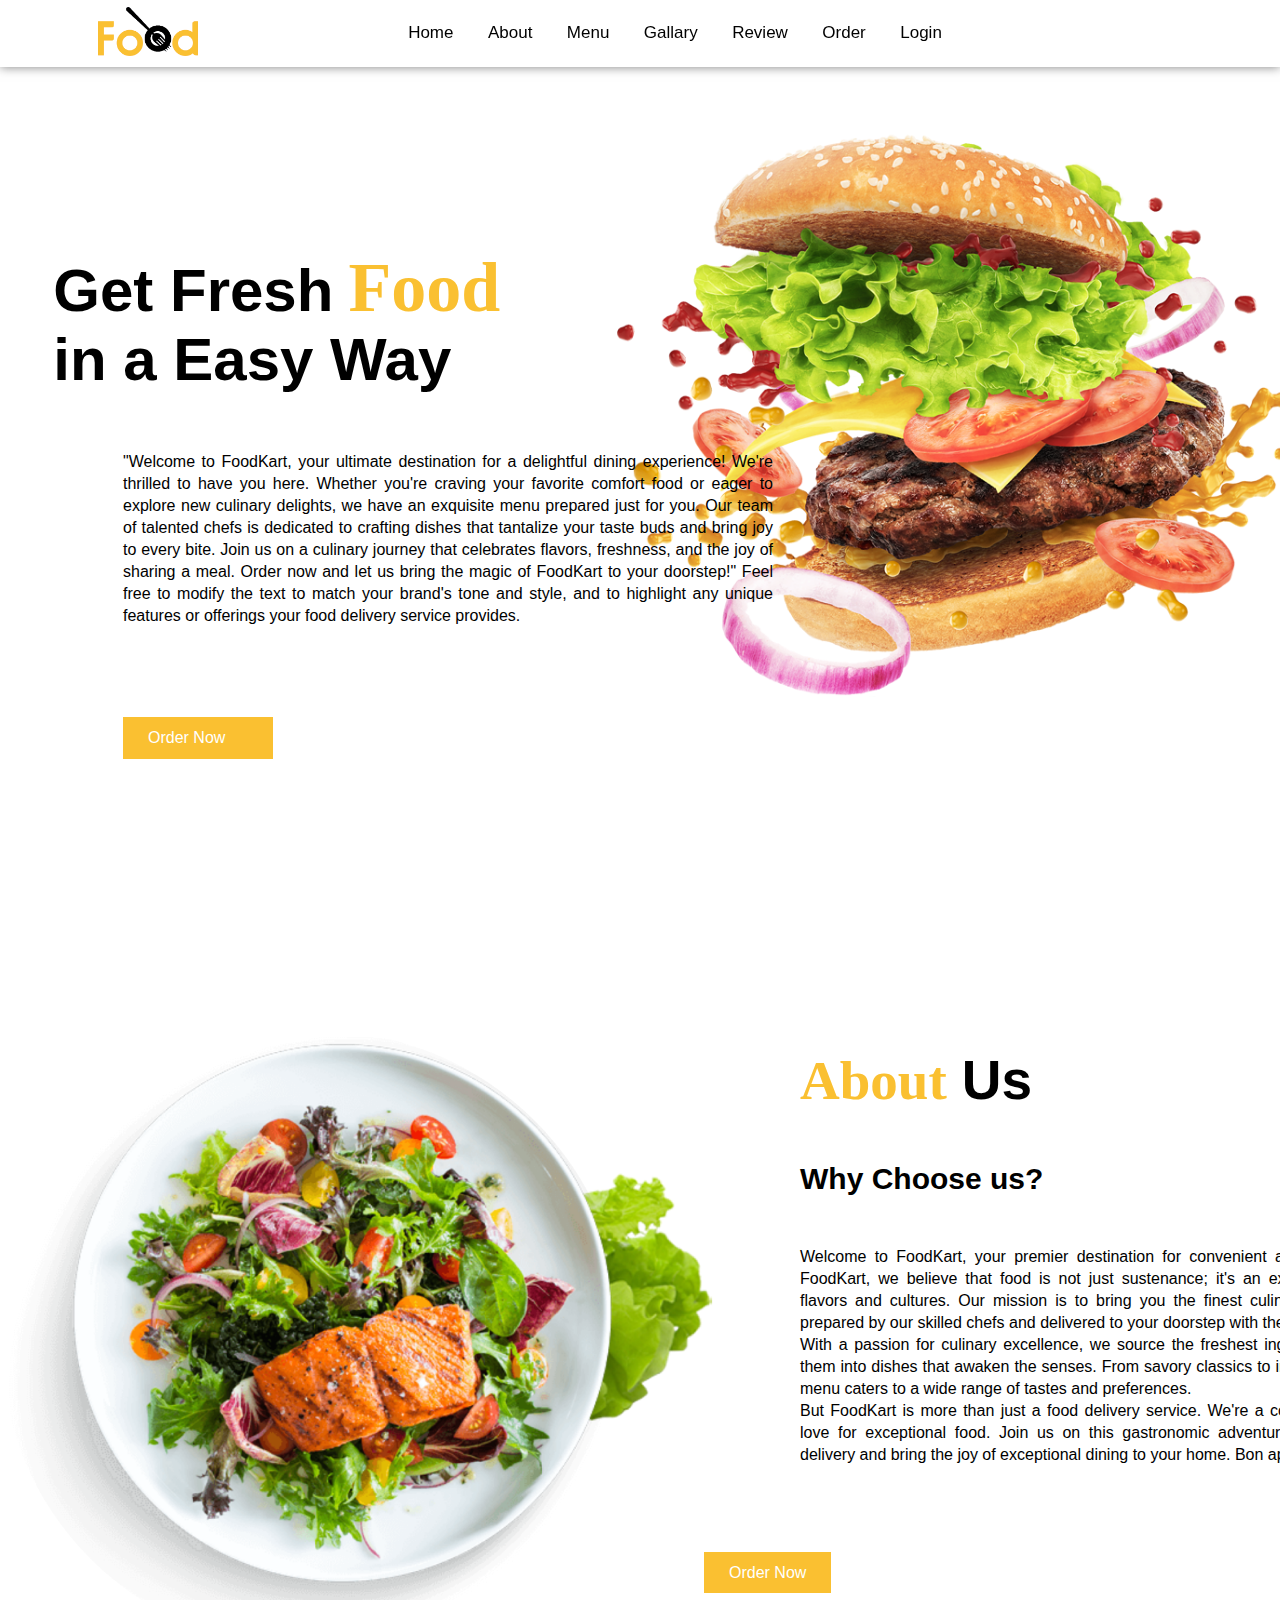
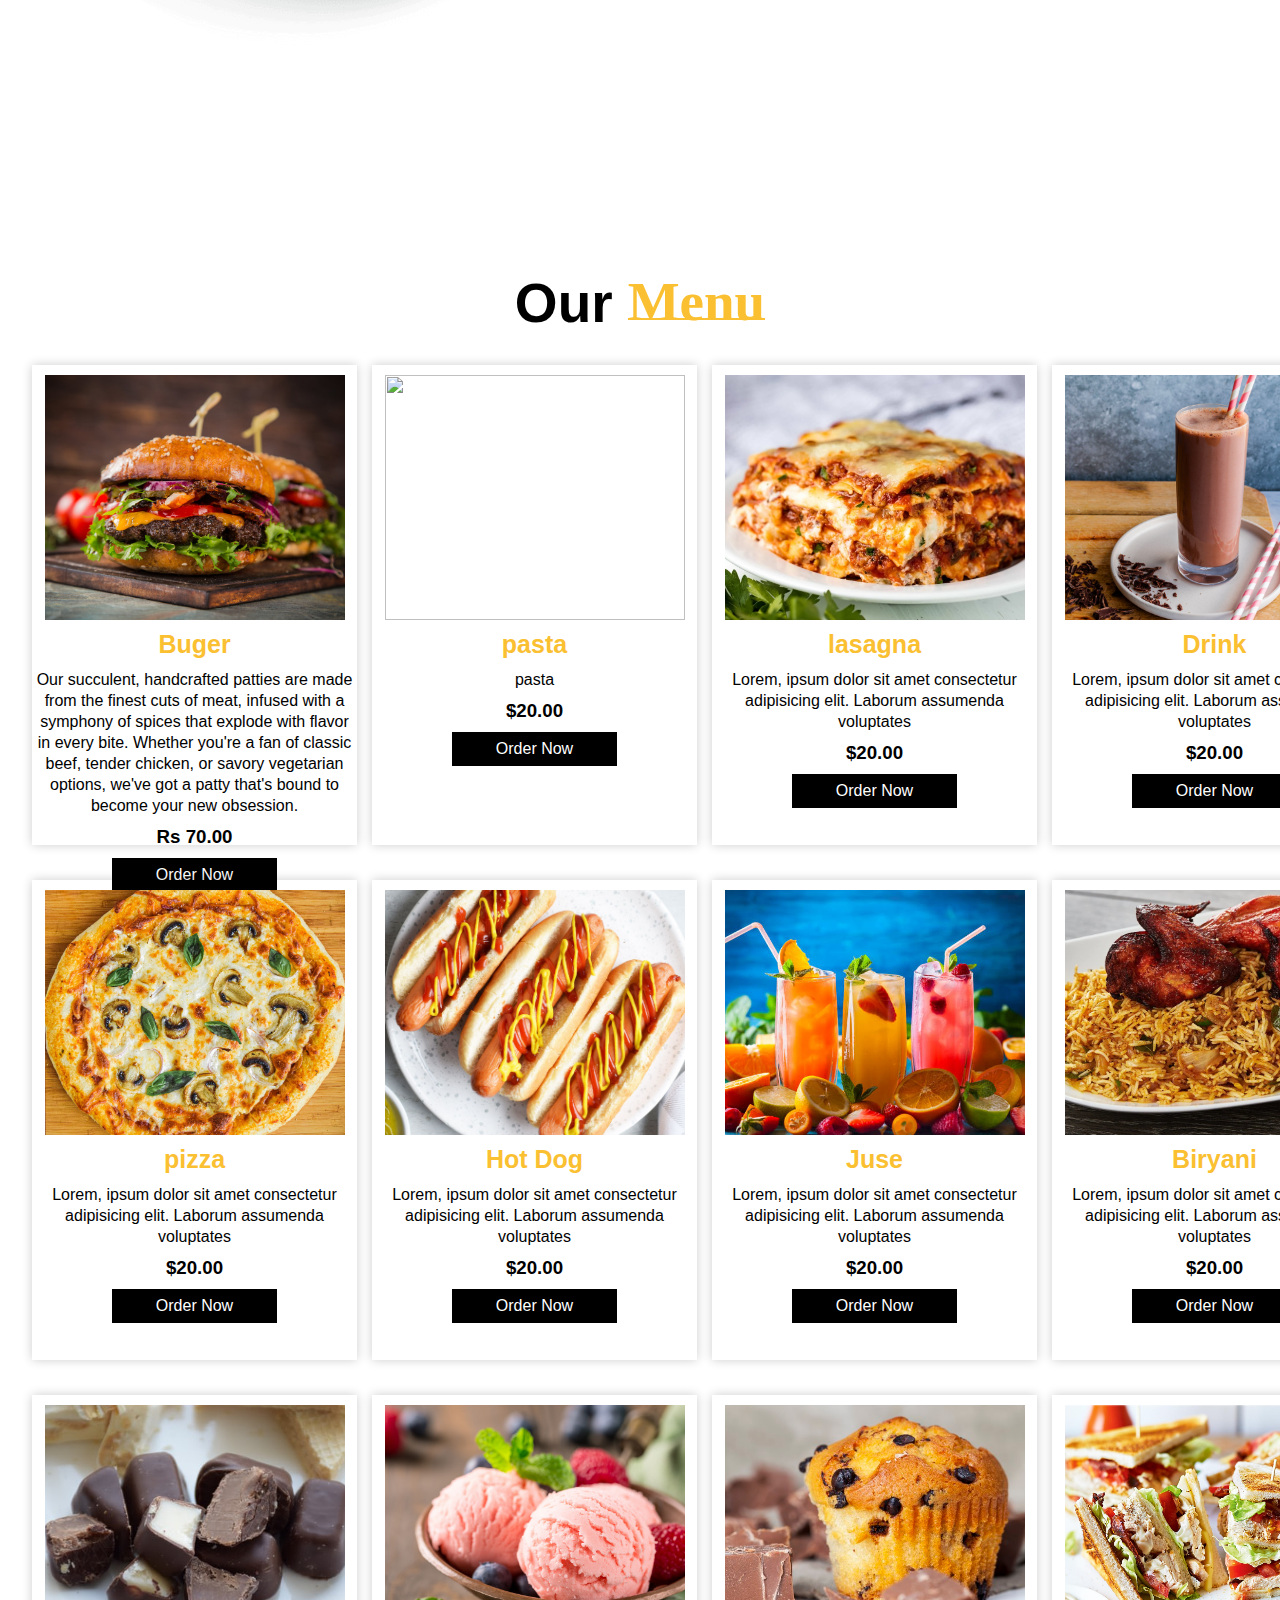
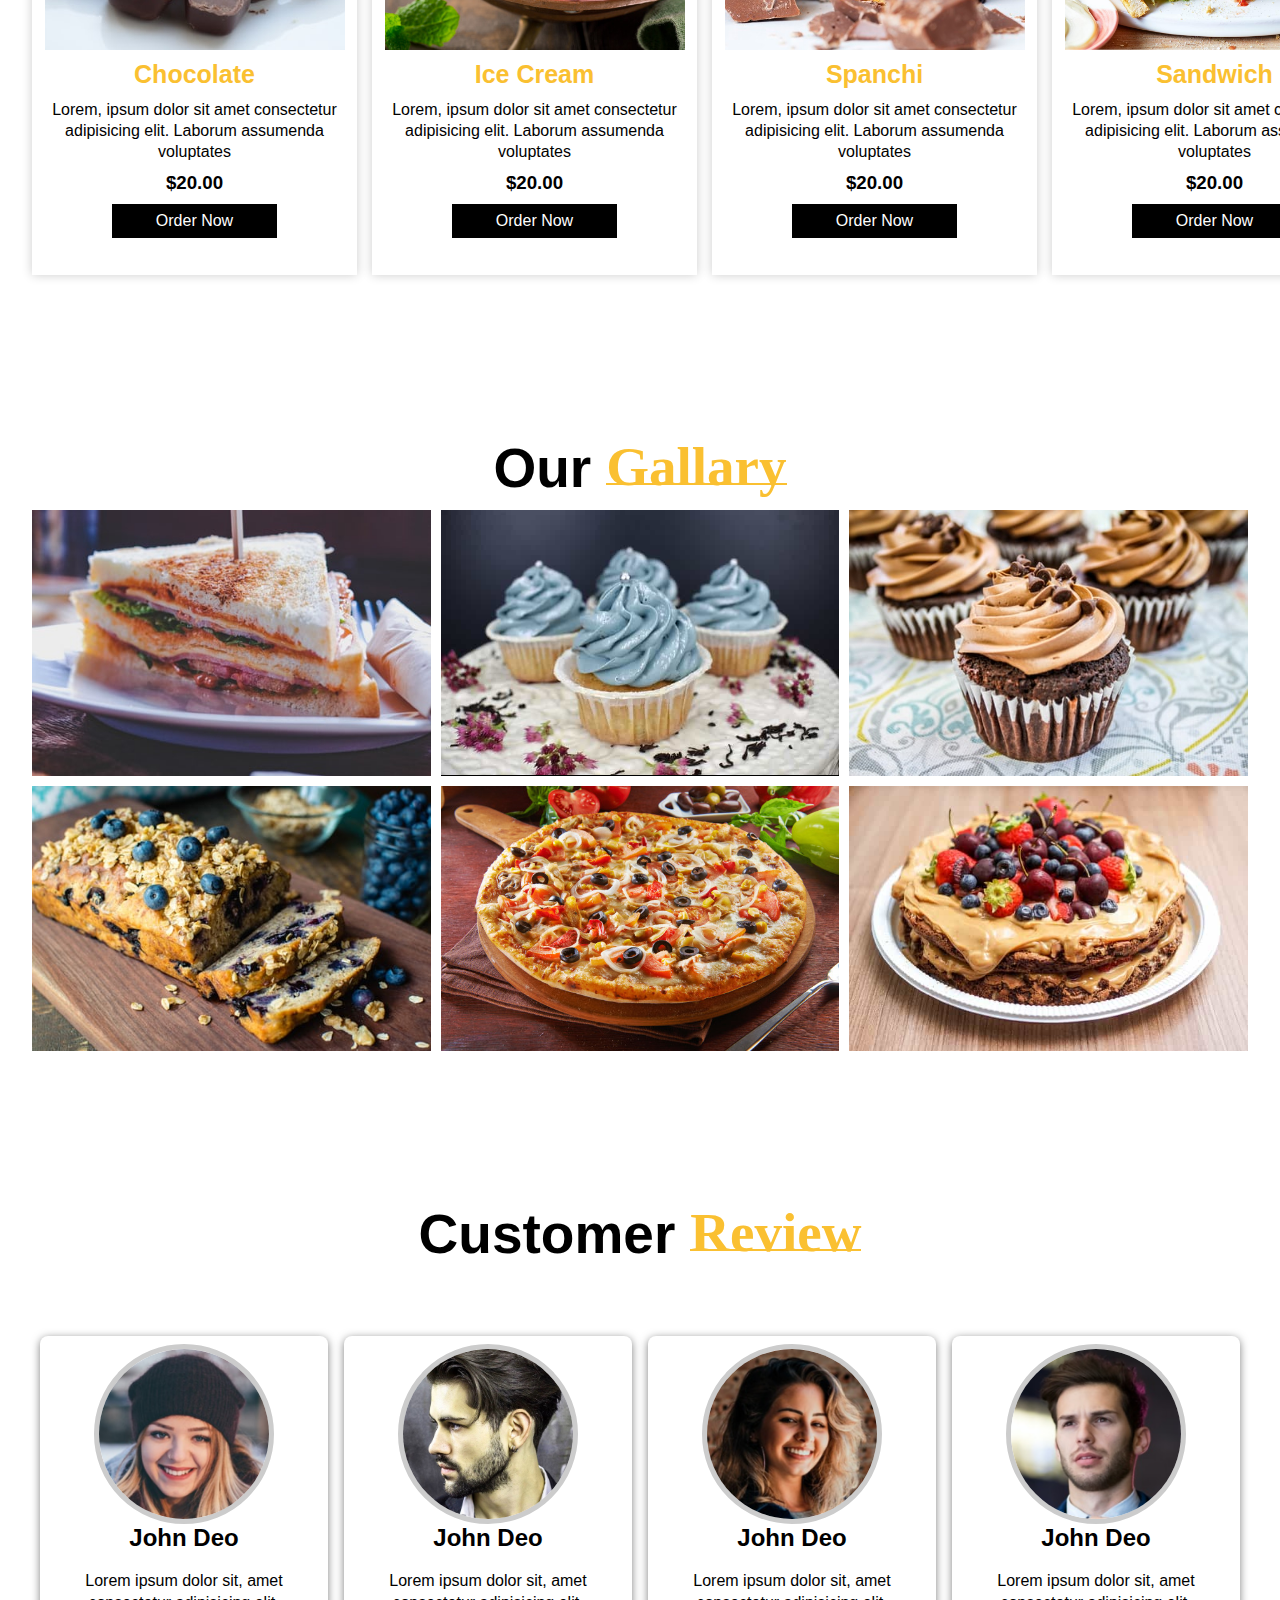
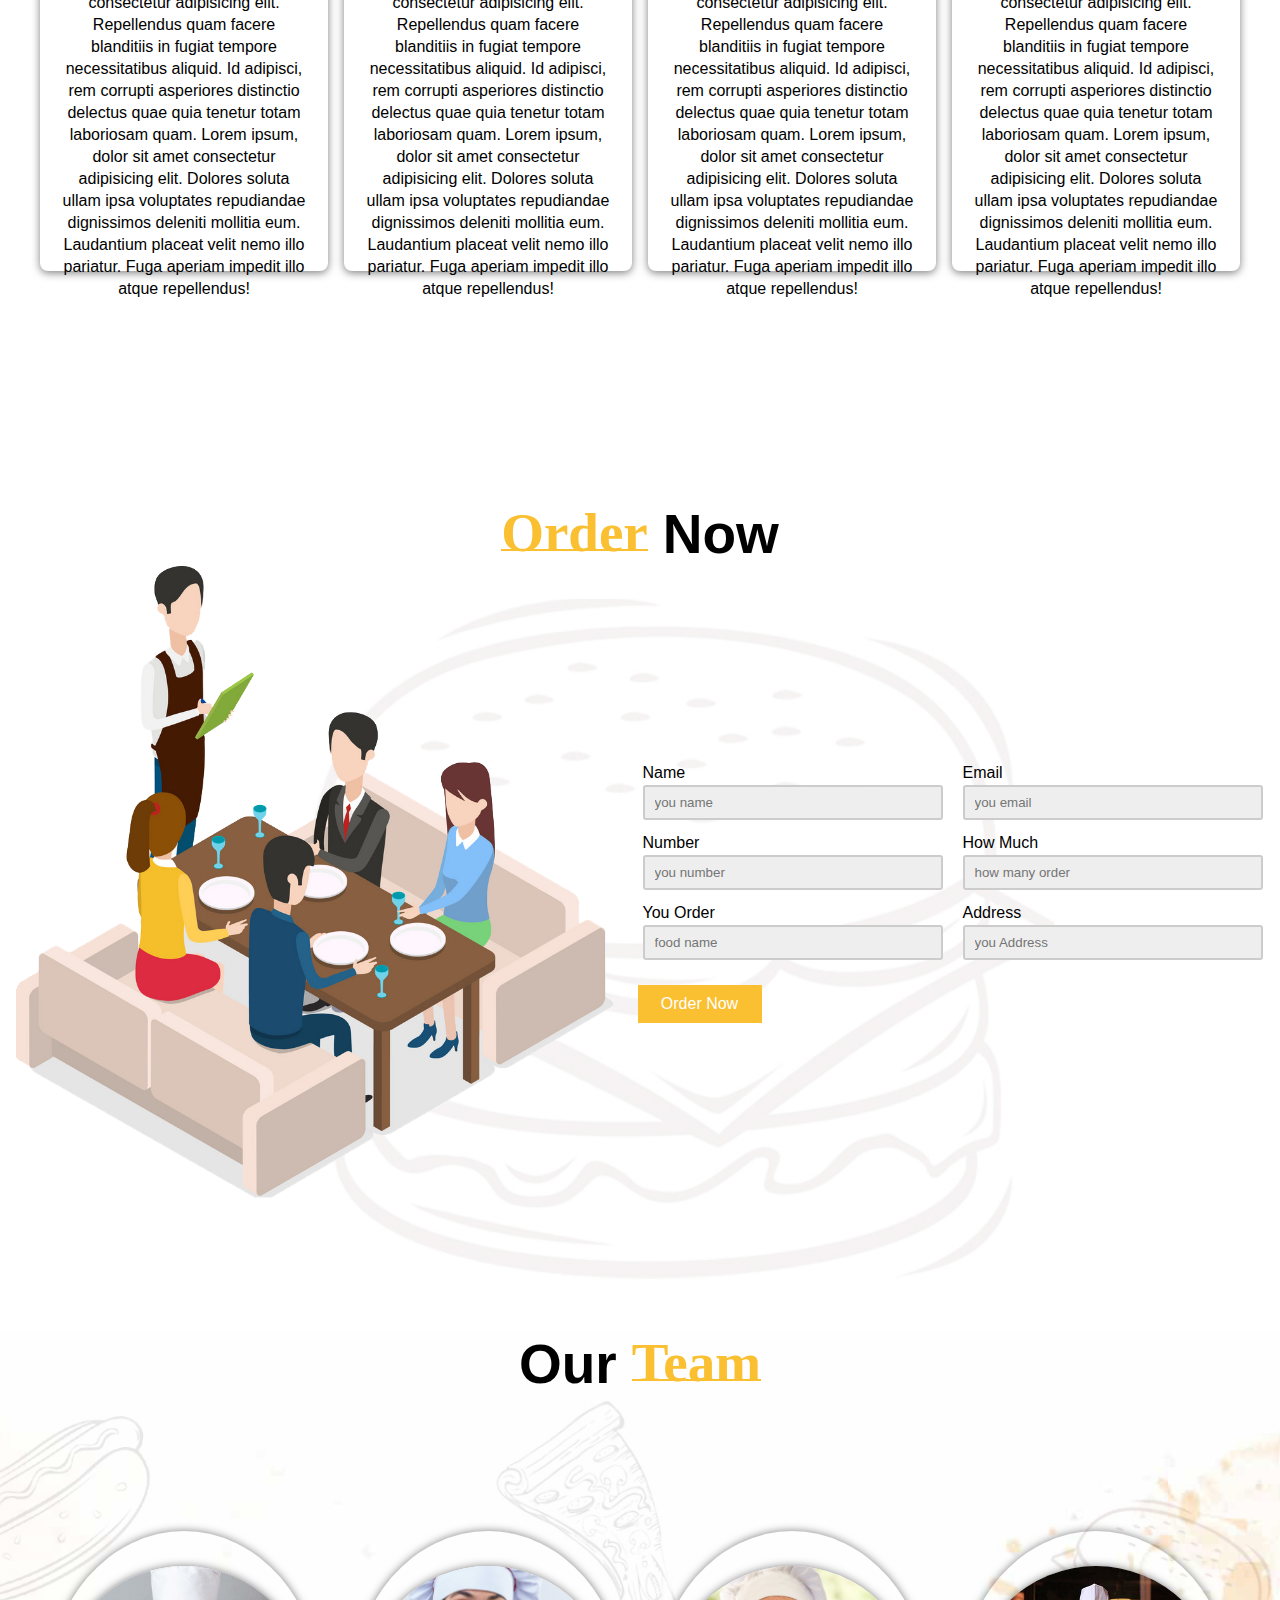
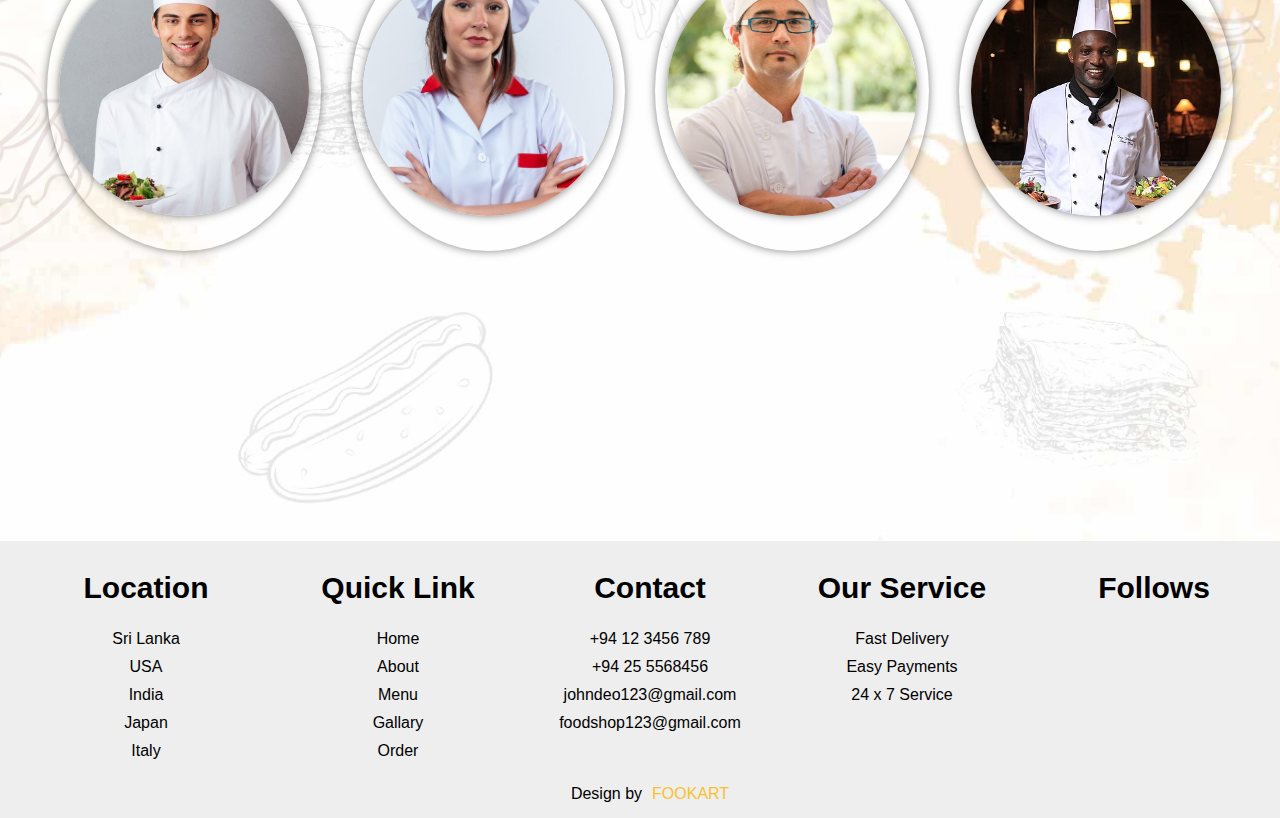
==== Food Website/index.html @ d9cf2620 "Add files via upload" ====
<!DOCTYPE html>
<html lang="en">
<head>
    <meta charset="UTF-8">
    <meta http-equiv="X-UA-Compatible" content="IE=edge">
    <meta name="viewport" content="width=device-width, initial-scale=1.0">
    <title>Food Website</title>
    <link rel="stylesheet" href="style.css">
    <link rel="icon" href="logo.png">
    <link rel="stylesheet" href="https://cdnjs.cloudflare.com/ajax/libs/font-awesome/6.1.1/css/all.min.css" integrity="sha512-KfkfwYDsLkIlwQp6LFnl8zNdLGxu9YAA1QvwINks4PhcElQSvqcyVLLD9aMhXd13uQjoXtEKNosOWaZqXgel0g==" crossorigin="anonymous" referrerpolicy="no-referrer" />
</head>
<body>

    <section id="Home">
        <nav>
            <div class="logo">
                <img src="image/logo.png">
            </div>

            <ul>
                <li><a href="#Home">Home</a></li>
                <li><a href="#About">About</a></li>
                <li><a href="#Menu">Menu</a></li>
                <li><a href="#Gallary">Gallary</a></li>
                <li><a href="#Review">Review</a></li>
                <li><a href="#Order">Order</a></li>
                <li><a href= "login/login.html">Login</a></li>
            </ul>

            <div class="icon">
                <i class="fa-solid fa-magnifying-glass"></i>
                <i class="fa-solid fa-heart"></i>
                <i class="fa-solid fa-cart-shopping"></i>
            </div>

        </nav>

        <div class="main">

            <div class="men_text">
                <h1>Get Fresh<span>Food</span><br>in a Easy Way</h1>
            </div>

            <div class="main_image">
                <img src="image/main_img.png">
            </div>

        </div>

        <p>
            "Welcome to FoodKart, your ultimate destination for a delightful dining experience! We're thrilled to have you here. Whether you're craving your favorite comfort food or eager to explore new culinary delights, we have an exquisite menu prepared just for you. Our team of talented chefs is dedicated to crafting dishes that tantalize your taste buds and bring joy to every bite. Join us on a culinary journey that celebrates flavors, freshness, and the joy of sharing a meal. Order now and let us bring the magic of FoodKart to your doorstep!"

            Feel free to modify the text to match your brand's tone and style, and to highlight any unique features or offerings your food delivery service provides.
            
        </p>

        <div class="main_btn">
            <a href="#">Order Now</a>
            <i class="fa-solid fa-angle-right"></i>
        </div>

    </section>



    <!--About-->

    <div class="about" id="About">
        <div class="about_main">

            <div class="image">
                <img src="image/Food-Plate.png">
            </div>

            <div class="about_text">
                <h1><span>About</span>Us</h1>
                <h3>Why Choose us?</h3>
                <p>
                    <p>Welcome to FoodKart, your premier destination for convenient and delicious dining. At FoodKart, we believe that food is not just sustenance; it's an experience, a journey of flavors and cultures. Our mission is to bring you the finest culinary creations, carefully prepared by our skilled chefs and delivered to your doorstep with the utmost care.</p>
            <p>With a passion for culinary excellence, we source the freshest ingredients and transform them into dishes that awaken the senses. From savory classics to innovative creations, our menu caters to a wide range of tastes and preferences.</p>
            <p>But FoodKart is more than just a food delivery service. We're a community that shares a love for exceptional food. Join us on this gastronomic adventure as we redefine food delivery and bring the joy of exceptional dining to your home. Bon appétit!</p>
        
                </p>
            </div>

        </div>

        <a href="#" class="about_btn">Order Now</a>

    </div>



    <!--Menu-->

    <div class="menu" id="Menu">
        <h1>Our<span>Menu</span></h1>

        <div class="menu_box">
            <div class="menu_card">

                <div class="menu_image">
                    <img src="image/buger.jpg">
                </div>

                <div class="small_card">
                    <i class="fa-solid fa-heart"></i>
                </div>

                <div class="menu_info">
                    <h2>Buger</h2>
                    <p>
                        Our succulent, handcrafted patties are made from the finest cuts of meat, infused with a symphony of spices that explode with flavor in every bite. Whether you're a fan of classic beef, tender chicken, or savory vegetarian options, we've got a patty that's bound to become your new obsession.
                    </p>
                    <h3>Rs 70.00</h3>
                    <div class="menu_icon">
                        <i class="fa-solid fa-star"></i>
                        <i class="fa-solid fa-star"></i>
                        <i class="fa-solid fa-star"></i>
                        <i class="fa-solid fa-star"></i>
                        <i class="fa-solid fa-star-half-stroke"></i>
                    </div>
                    <a href="#" class="menu_btn">Order Now</a>
                </div>

            </div> 
            
            <div class="menu_card">

                <div class="menu_image">
                    <img src="image/pasta.jpg">
                </div>

                <div class="small_card">
                    <i class="fa-solid fa-heart"></i>
                </div>

                <div class="menu_info">
                    <h2>pasta</h2>
                    <p>
                        pasta 
                    </p>
                    <h3>$20.00</h3>
                    <div class="menu_icon">
                        <i class="fa-solid fa-star"></i>
                        <i class="fa-solid fa-star"></i>
                        <i class="fa-solid fa-star"></i>
                        <i class="fa-solid fa-star"></i>
                        <i class="fa-solid fa-star-half-stroke"></i>
                    </div>
                    <a href="#" class="menu_btn">Order Now</a>
                </div>

            </div> 

            <div class="menu_card">

                <div class="menu_image">
                    <img src="image/lasagna.webp">
                </div>

                <div class="small_card">
                    <i class="fa-solid fa-heart"></i>
                </div>

                <div class="menu_info">
                    <h2>lasagna</h2>
                    <p>
                        Lorem, ipsum dolor sit amet consectetur adipisicing elit. Laborum assumenda voluptates
                    </p>
                    <h3>$20.00</h3>
                    <div class="menu_icon">
                        <i class="fa-solid fa-star"></i>
                        <i class="fa-solid fa-star"></i>
                        <i class="fa-solid fa-star"></i>
                        <i class="fa-solid fa-star"></i>
                        <i class="fa-solid fa-star-half-stroke"></i>
                    </div>
                    <a href="#" class="menu_btn">Order Now</a>
                </div>

            </div> 

            <div class="menu_card">

                <div class="menu_image">
                    <img src="image/chocolate_Drink.jpg">
                </div>

                <div class="small_card">
                    <i class="fa-solid fa-heart"></i>
                </div>

                <div class="menu_info">
                    <h2>Drink</h2>
                    <p>
                        Lorem, ipsum dolor sit amet consectetur adipisicing elit. Laborum assumenda voluptates
                    </p>
                    <h3>$20.00</h3>
                    <div class="menu_icon">
                        <i class="fa-solid fa-star"></i>
                        <i class="fa-solid fa-star"></i>
                        <i class="fa-solid fa-star"></i>
                        <i class="fa-solid fa-star"></i>
                        <i class="fa-solid fa-star-half-stroke"></i>
                    </div>
                    <a href="#" class="menu_btn">Order Now</a>
                </div>

            </div> 

            <div class="menu_card">

                <div class="menu_image">
                    <img src="image/pizza.jpg">
                </div>

                <div class="small_card">
                    <i class="fa-solid fa-heart"></i>
                </div>

                <div class="menu_info">
                    <h2>pizza</h2>
                    <p>
                        Lorem, ipsum dolor sit amet consectetur adipisicing elit. Laborum assumenda voluptates
                    </p>
                    <h3>$20.00</h3>
                    <div class="menu_icon">
                        <i class="fa-solid fa-star"></i>
                        <i class="fa-solid fa-star"></i>
                        <i class="fa-solid fa-star"></i>
                        <i class="fa-solid fa-star"></i>
                        <i class="fa-solid fa-star-half-stroke"></i>
                    </div>
                    <a href="#" class="menu_btn">Order Now</a>
                </div>

            </div> 

            <div class="menu_card">

                <div class="menu_image">
                    <img src="image/Hot_dog.jpg">
                </div>

                <div class="small_card">
                    <i class="fa-solid fa-heart"></i>
                </div>

                <div class="menu_info">
                    <h2>Hot Dog</h2>
                    <p>
                        Lorem, ipsum dolor sit amet consectetur adipisicing elit. Laborum assumenda voluptates
                    </p>
                    <h3>$20.00</h3>
                    <div class="menu_icon">
                        <i class="fa-solid fa-star"></i>
                        <i class="fa-solid fa-star"></i>
                        <i class="fa-solid fa-star"></i>
                        <i class="fa-solid fa-star"></i>
                        <i class="fa-solid fa-star-half-stroke"></i>
                    </div>
                    <a href="#" class="menu_btn">Order Now</a>
                </div>

            </div> 

            <div class="menu_card">

                <div class="menu_image">
                    <img src="image/juse.jpg">
                </div>

                <div class="small_card">
                    <i class="fa-solid fa-heart"></i>
                </div>

                <div class="menu_info">
                    <h2>Juse</h2>
                    <p>
                        Lorem, ipsum dolor sit amet consectetur adipisicing elit. Laborum assumenda voluptates
                    </p>
                    <h3>$20.00</h3>
                    <div class="menu_icon">
                        <i class="fa-solid fa-star"></i>
                        <i class="fa-solid fa-star"></i>
                        <i class="fa-solid fa-star"></i>
                        <i class="fa-solid fa-star"></i>
                        <i class="fa-solid fa-star-half-stroke"></i>
                    </div>
                    <a href="#" class="menu_btn">Order Now</a>
                </div>

            </div> 

            <div class="menu_card">

                <div class="menu_image">
                    <img src="image/biryani.webp">
                </div>

                <div class="small_card">
                    <i class="fa-solid fa-heart"></i>
                </div>

                <div class="menu_info">
                    <h2>Biryani</h2>
                    <p>
                        Lorem, ipsum dolor sit amet consectetur adipisicing elit. Laborum assumenda voluptates
                    </p>
                    <h3>$20.00</h3>
                    <div class="menu_icon">
                        <i class="fa-solid fa-star"></i>
                        <i class="fa-solid fa-star"></i>
                        <i class="fa-solid fa-star"></i>
                        <i class="fa-solid fa-star"></i>
                        <i class="fa-solid fa-star-half-stroke"></i>
                    </div>
                    <a href="#" class="menu_btn">Order Now</a>
                </div>

            </div> 

            <div class="menu_card">

                <div class="menu_image">
                    <img src="image/chocolate.jpg">
                </div>

                <div class="small_card">
                    <i class="fa-solid fa-heart"></i>
                </div>

                <div class="menu_info">
                    <h2>Chocolate</h2>
                    <p>
                        Lorem, ipsum dolor sit amet consectetur adipisicing elit. Laborum assumenda voluptates
                    </p>
                    <h3>$20.00</h3>
                    <div class="menu_icon">
                        <i class="fa-solid fa-star"></i>
                        <i class="fa-solid fa-star"></i>
                        <i class="fa-solid fa-star"></i>
                        <i class="fa-solid fa-star"></i>
                        <i class="fa-solid fa-star-half-stroke"></i>
                    </div>
                    <a href="#" class="menu_btn">Order Now</a>
                </div>

            </div> 

            <div class="menu_card">

                <div class="menu_image">
                    <img src="image/ice_cream.jpg">
                </div>

                <div class="small_card">
                    <i class="fa-solid fa-heart"></i>
                </div>

                <div class="menu_info">
                    <h2>Ice Cream</h2>
                    <p>
                        Lorem, ipsum dolor sit amet consectetur adipisicing elit. Laborum assumenda voluptates
                    </p>
                    <h3>$20.00</h3>
                    <div class="menu_icon">
                        <i class="fa-solid fa-star"></i>
                        <i class="fa-solid fa-star"></i>
                        <i class="fa-solid fa-star"></i>
                        <i class="fa-solid fa-star"></i>
                        <i class="fa-solid fa-star-half-stroke"></i>
                    </div>
                    <a href="#" class="menu_btn">Order Now</a>
                </div>

            </div> 

            <div class="menu_card">

                <div class="menu_image">
                    <img src="image/Spanchi.jpg">
                </div>

                <div class="small_card">
                    <i class="fa-solid fa-heart"></i>
                </div>

                <div class="menu_info">
                    <h2>Spanchi</h2>
                    <p>
                        Lorem, ipsum dolor sit amet consectetur adipisicing elit. Laborum assumenda voluptates
                    </p>
                    <h3>$20.00</h3>
                    <div class="menu_icon">
                        <i class="fa-solid fa-star"></i>
                        <i class="fa-solid fa-star"></i>
                        <i class="fa-solid fa-star"></i>
                        <i class="fa-solid fa-star"></i>
                        <i class="fa-solid fa-star-half-stroke"></i>
                    </div>
                    <a href="#" class="menu_btn">Order Now</a>
                </div>

            </div> 

            <div class="menu_card">

                <div class="menu_image">
                    <img src="image/sandwich.jpg">
                </div>

                <div class="small_card">
                    <i class="fa-solid fa-heart"></i>
                </div>

                <div class="menu_info">
                    <h2>Sandwich</h2>
                    <p>
                        Lorem, ipsum dolor sit amet consectetur adipisicing elit. Laborum assumenda voluptates
                    </p>
                    <h3>$20.00</h3>
                    <div class="menu_icon">
                        <i class="fa-solid fa-star"></i>
                        <i class="fa-solid fa-star"></i>
                        <i class="fa-solid fa-star"></i>
                        <i class="fa-solid fa-star"></i>
                        <i class="fa-solid fa-star-half-stroke"></i>
                    </div>
                    <a href="#" class="menu_btn">Order Now</a>
                </div>

            </div> 
            
        </div>

    </div>




    <!--Gallary-->

    <div class="gallary" id="Gallary">
        <h1>Our<span>Gallary</span></h1>

        <div class="gallary_image_box">
            <div class="gallary_image">
                <img src="image/gallary_1.jpg">

                <h3>Food</h3>
                <p>
                    Lorem ipsum dolor sit amet consectetur, adipisicing elit. Commodi sint eveniet laboriosam 
                </p>
                <a href="#" class="gallary_btn">Order Now</a>
            </div>

            <div class="gallary_image">
                <img src="image/gallary_2.jpg">

                <h3>Food</h3>
                <p>
                    Lorem ipsum dolor sit amet consectetur, adipisicing elit. Commodi sint eveniet laboriosam 
                </p>
                <a href="#" class="gallary_btn">Order Now</a>
            </div>

            <div class="gallary_image">
                <img src="image/gallary_3.jpg">

                <h3>Food</h3>
                <p>
                    Lorem ipsum dolor sit amet consectetur, adipisicing elit. Commodi sint eveniet laboriosam 
                </p>
                <a href="#" class="gallary_btn">Order Now</a>
            </div>

            <div class="gallary_image">
                <img src="image/gallary_4.jpg">

                <h3>Food</h3>
                <p>
                    Lorem ipsum dolor sit amet consectetur, adipisicing elit. Commodi sint eveniet laboriosam 
                </p>
                <a href="#" class="gallary_btn">Order Now</a>
            </div>

            <div class="gallary_image">
                <img src="image/gallary_5.jpg">

                <h3>Food</h3>
                <p>
                    Lorem ipsum dolor sit amet consectetur, adipisicing elit. Commodi sint eveniet laboriosam 
                </p>
                <a href="#" class="gallary_btn">Order Now</a>
            </div>

            <div class="gallary_image">
                <img src="image/gallary_6.jpg">

                <h3>Food</h3>
                <p>
                    Lorem ipsum dolor sit amet consectetur, adipisicing elit. Commodi sint eveniet laboriosam 
                </p>
                <a href="#" class="gallary_btn">Order Now</a>
            </div>

        </div>

    </div>




    <!--Review-->

    <div class="review" id="Review">
        <h1>Customer<span>Review</span></h1>

        <div class="review_box">
            <div class="review_card">

                <div class="review_profile">
                    <img src="image/review_1.png">
                </div>

                <div class="review_text">
                    <h2 class="name">John Deo</h2>

                    <div class="review_icon">
                        <i class="fa-solid fa-star"></i>
                        <i class="fa-solid fa-star"></i>
                        <i class="fa-solid fa-star"></i>
                        <i class="fa-solid fa-star"></i>
                        <i class="fa-solid fa-star-half-stroke"></i>
                    </div>

                    <div class="review_social">
                        <i class="fa-brands fa-facebook-f"></i>
                        <i class="fa-brands fa-instagram"></i>
                        <i class="fa-brands fa-twitter"></i>
                        <i class="fa-brands fa-linkedin-in"></i>
                    </div>

                    <p>
                        Lorem ipsum dolor sit, amet consectetur adipisicing elit. Repellendus quam facere 
                        blanditiis in fugiat tempore necessitatibus aliquid. Id adipisci, rem corrupti 
                        asperiores distinctio delectus quae quia tenetur totam laboriosam quam. Lorem ipsum, 
                        dolor sit amet consectetur adipisicing elit. Dolores soluta ullam ipsa voluptates 
                        repudiandae dignissimos deleniti mollitia eum. Laudantium placeat velit nemo illo 
                        pariatur. Fuga aperiam impedit illo atque repellendus!
                    </p>

                </div>

            </div>

            <div class="review_card">

                <div class="review_profile">
                    <img src="image/review_2.png">
                </div>

                <div class="review_text">
                    <h2 class="name">John Deo</h2>

                    <div class="review_icon">
                        <i class="fa-solid fa-star"></i>
                        <i class="fa-solid fa-star"></i>
                        <i class="fa-solid fa-star"></i>
                        <i class="fa-solid fa-star"></i>
                        <i class="fa-solid fa-star-half-stroke"></i>
                    </div>

                    <div class="review_social">
                        <i class="fa-brands fa-facebook-f"></i>
                        <i class="fa-brands fa-instagram"></i>
                        <i class="fa-brands fa-twitter"></i>
                        <i class="fa-brands fa-linkedin-in"></i>
                    </div>

                    <p>
                        Lorem ipsum dolor sit, amet consectetur adipisicing elit. Repellendus quam facere 
                        blanditiis in fugiat tempore necessitatibus aliquid. Id adipisci, rem corrupti 
                        asperiores distinctio delectus quae quia tenetur totam laboriosam quam. Lorem ipsum, 
                        dolor sit amet consectetur adipisicing elit. Dolores soluta ullam ipsa voluptates 
                        repudiandae dignissimos deleniti mollitia eum. Laudantium placeat velit nemo illo 
                        pariatur. Fuga aperiam impedit illo atque repellendus!
                    </p>

                </div>

            </div>

            <div class="review_card">

                <div class="review_profile">
                    <img src="image/review_3.png">
                </div>

                <div class="review_text">
                    <h2 class="name">John Deo</h2>

                    <div class="review_icon">
                        <i class="fa-solid fa-star"></i>
                        <i class="fa-solid fa-star"></i>
                        <i class="fa-solid fa-star"></i>
                        <i class="fa-solid fa-star"></i>
                        <i class="fa-solid fa-star-half-stroke"></i>
                    </div>

                    <div class="review_social">
                        <i class="fa-brands fa-facebook-f"></i>
                        <i class="fa-brands fa-instagram"></i>
                        <i class="fa-brands fa-twitter"></i>
                        <i class="fa-brands fa-linkedin-in"></i>
                    </div>

                    <p>
                        Lorem ipsum dolor sit, amet consectetur adipisicing elit. Repellendus quam facere 
                        blanditiis in fugiat tempore necessitatibus aliquid. Id adipisci, rem corrupti 
                        asperiores distinctio delectus quae quia tenetur totam laboriosam quam. Lorem ipsum, 
                        dolor sit amet consectetur adipisicing elit. Dolores soluta ullam ipsa voluptates 
                        repudiandae dignissimos deleniti mollitia eum. Laudantium placeat velit nemo illo 
                        pariatur. Fuga aperiam impedit illo atque repellendus!
                    </p>

                </div>

            </div>

            <div class="review_card">

                <div class="review_profile">
                    <img src="image/review_4.png">
                </div>

                <div class="review_text">
                    <h2 class="name">John Deo</h2>

                    <div class="review_icon">
                        <i class="fa-solid fa-star"></i>
                        <i class="fa-solid fa-star"></i>
                        <i class="fa-solid fa-star"></i>
                        <i class="fa-solid fa-star"></i>
                        <i class="fa-solid fa-star-half-stroke"></i>
                    </div>

                    <div class="review_social">
                        <i class="fa-brands fa-facebook-f"></i>
                        <i class="fa-brands fa-instagram"></i>
                        <i class="fa-brands fa-twitter"></i>
                        <i class="fa-brands fa-linkedin-in"></i>
                    </div>

                    <p>
                        Lorem ipsum dolor sit, amet consectetur adipisicing elit. Repellendus quam facere 
                        blanditiis in fugiat tempore necessitatibus aliquid. Id adipisci, rem corrupti 
                        asperiores distinctio delectus quae quia tenetur totam laboriosam quam. Lorem ipsum, 
                        dolor sit amet consectetur adipisicing elit. Dolores soluta ullam ipsa voluptates 
                        repudiandae dignissimos deleniti mollitia eum. Laudantium placeat velit nemo illo 
                        pariatur. Fuga aperiam impedit illo atque repellendus!
                    </p>

                </div>

            </div>

        </div>

    </div>



    <!--Order-->

    <div class="order" id="Order">
        <h1><span>Order</span>Now</h1>

        <div class="order_main">

            <div class="order_image">
                <img src="image/order_image.png">
            </div>

            <form action="#">

                <div class="input">
                    <p>Name</p>
                    <input type="text" placeholder="you name">
                </div>

                <div class="input">
                    <p>Email</p>
                    <input type="email" placeholder="you email">
                </div>

                <div class="input">
                    <p>Number</p>
                    <input placeholder="you number">
                </div>

                <div class="input">
                    <p>How Much</p>
                    <input type="number" placeholder="how many order">
                </div>

                <div class="input">
                    <p>You Order</p>
                    <input placeholder="food name">
                </div>

                <div class="input">
                    <p>Address</p>
                    <input placeholder="you Address">
                </div>

                <a href="#" class="order_btn">Order Now</a>

            </form>

        </div>

    </div>



    <!--Team-->

    <div class="team">
        <h1>Our<span>Team</span></h1>

        <div class="team_box">
            <div class="profile">
                <img src="image/chef1.png">

                <div class="info">
                    <h2 class="name">Chef</h2>
                    <p class="bio">Lorem ipsum dolor sit amet consectetur adipisicing elit.</p>

                    <div class="team_icon">
                        <i class="fa-brands fa-facebook-f"></i>
                        <i class="fa-brands fa-twitter"></i>
                        <i class="fa-brands fa-instagram"></i>
                    </div>

                </div>

            </div>

            <div class="profile">
                <img src="image/chef2.png">

                <div class="info">
                    <h2 class="name">Chef</h2>
                    <p class="bio">Lorem ipsum dolor sit amet consectetur adipisicing elit.</p>

                    <div class="team_icon">
                        <i class="fa-brands fa-facebook-f"></i>
                        <i class="fa-brands fa-twitter"></i>
                        <i class="fa-brands fa-instagram"></i>
                    </div>

                </div>

            </div>

            <div class="profile">
                <img src="image/chef3.jpg">

                <div class="info">
                    <h2 class="name">Chef</h2>
                    <p class="bio">Lorem ipsum dolor sit amet consectetur adipisicing elit.</p>

                    <div class="team_icon">
                        <i class="fa-brands fa-facebook-f"></i>
                        <i class="fa-brands fa-twitter"></i>
                        <i class="fa-brands fa-instagram"></i>
                    </div>

                </div>

            </div>

            <div class="profile">
                <img src="image/chef4.jpg">

                <div class="info">
                    <h2 class="name">Chef</h2>
                    <p class="bio">Lorem ipsum dolor sit amet consectetur adipisicing elit.</p>

                    <div class="team_icon">
                        <i class="fa-brands fa-facebook-f"></i>
                        <i class="fa-brands fa-twitter"></i>
                        <i class="fa-brands fa-instagram"></i>
                    </div>

                </div>

            </div>

        </div>

    </div>



    <!--Footer-->

    <footer>
        <div class="footer_main">

            <div class="footer_tag">
                <h2>Location</h2>
                <p>Sri Lanka</p>
                <p>USA</p>
                <p>India</p>
                <p>Japan</p>
                <p>Italy</p>
            </div>

            <div class="footer_tag">
                <h2>Quick Link</h2>
                <p>Home</p>
                <p>About</p>
                <p>Menu</p>
                <p>Gallary</p>
                <p>Order</p>
            </div>

            <div class="footer_tag">
                <h2>Contact</h2>
                <p>+94 12 3456 789</p>
                <p>+94 25 5568456</p>
                <p>johndeo123@gmail.com</p>
                <p>foodshop123@gmail.com</p>
            </div>

            <div class="footer_tag">
                <h2>Our Service</h2>
                <p>Fast Delivery</p>
                <p>Easy Payments</p>
                <p>24 x 7 Service</p>
            </div>

            <div class="footer_tag">
                <h2>Follows</h2>
                <i class="fa-brands fa-facebook-f"></i>
                <i class="fa-brands fa-twitter"></i>
                <i class="fa-brands fa-instagram"></i>
                <i class="fa-brands fa-linkedin-in"></i>
            </div>

        </div>

        <p class="end">Design by<span><i class="fa-solid fa-face-grin"></i> FOOKART</span></p>

    </footer>



    
</body>
</html>
---- Food Website/style.css ----
*{
    margin: 0;
    padding: 0;
    box-sizing: border-box;
    font-family: sans-serif;
}

html{
    scroll-behavior: smooth;
}

section{
    width: 100%;
    height: 100vh;
}

section nav{
    display: flex;
    justify-content: space-around;
    align-items: center;
    position: fixed;
    right: 0;
    left: 0;
    background: white;
    box-shadow: 0 0 10px rgba(0,0,0,0.5);
    z-index: 1000;
}

section nav .logo img{
    width: 100px;
    cursor: pointer;
    margin: 7px 0;
}

section nav ul{
    list-style: none;
}

section nav ul li{
    display: inline-block;
    margin: 0 15px;
}

section nav ul li a{
    text-decoration: none;
    color: #000;
    font-weight: 500;
    font-size: 17px;
    transition: 0.1s;
}

section nav ul li a::after{
    content: '';
    width: 0;
    height: 2px;
    background: #fac031;
    display: block;
    transition: 0.2s linear;
}

section nav ul li a:hover::after{
    width: 100%;
}

section nav ul li a:hover{
    color: #fac031;
}

section nav .icon i{
    font-size: 18px;
    color: #000;
    margin: 0 5px;
    cursor: pointer;
    transition: 0.3s;
}

section nav .icon i:hover{
    color: #fac031;
}

section .main{
    display: flex;
    align-items: center;
    justify-content: space-around;
    position: relative;
    top: 130px;
}

section .main .men_text h1{
    font-size: 60px;
    position: relative;
    top: -90px;
    left: 20px;
}

section .main .men_text h1 span{
    margin-left: 15px;
    color: #fac031;
    font-family: mv boli;
    line-height: 22px;
    font-size: 70px;
}

section .main .main_image img{
    width: 700px;
    position: relative;
    left: 70px;
}

section p{
    width: 650px;
    text-align: justify;
    position: relative;
    left: 123px;
    bottom: 120px;
    line-height: 22px;
}

section .main_btn{
    background: #fac031;
    position: relative;
    left: 123px;
    bottom: 30px;
    width: 150px;
    cursor: pointer;
    padding: 12px 25px;
}

section .main_btn a{
    color: #fff;
    margin-right: 5px;
    text-decoration: none;
}

section .main_btn i{
    color: #fff;
    transition: 0.3s;
}

section .main_btn:hover i{
    transform: translateX(7px);
}



/*About*/

.about{
    width: 100%;
    height: 100vh;
    padding: 70px 0;
}

.about .about_main{
    display: flex;
    align-items: center;
    justify-content: space-around;
}

.about .about_main .image img{
    width: 800px;
    position: relative;
    top: 60px;
}

.about .about_main .about_text h1 span{
    color: #fac031;
    margin-right: 15px;
    font-family: mv boli;
}

.about .about_main .about_text h1{
    font-size: 55px;
    position: relative;
    bottom: 50px;
}

.about .about_main .about_text h3{
    font-size: 30px;
    margin: 0 0 50px 0;
}

.about .about_main .about_text p{
    width: 650px;
    text-align: justify;
    margin-right: 30px;
    line-height: 22px;
}

.about .about_btn{
    background: #fac031;
    padding: 12px 25px;
    text-decoration: none;
    color: #fff;
    position: relative;
    left: 55%;
    bottom: 30px;
}



/*Menu*/

.menu{
    width: 100%;
    padding: 70px 0;
}

.menu h1{
    font-size: 55px;
    display: flex;
    align-items: center;
    justify-content: center;
    margin-bottom: 30px;
}

.menu h1 span{
    color: #fac031;
    margin-left: 15px;
    font-family: mv boli;
}

.menu h1 span::after{
    content: '';
    width: 100%;
    height: 2px;
    background: #fac031;
    display: block;
    position: relative;
    bottom: 15px;
}

.menu .menu_box{
    width: 95%;
    margin: 0 auto;
    display: grid;
    grid-template-columns: 1fr 1fr 1fr 1fr;
    grid-gap: 15px;
}

.menu .menu_box .menu_card{
    width: 325px;
    height: 480px;
    padding-top: 10px;
    margin-bottom: 20px;
    box-shadow: 0 0 10px rgba(0,0,0,0.2);
}

.menu .menu_box .menu_card .menu_image{
    width: 300px;
    height: 245px;
    margin: 0 auto;
    overflow: hidden;
}

.menu .menu_box .menu_card .menu_image img{
    width: 100%;
    height: 100%;
    object-fit: cover;
    object-position: center;
    transition: 0.3s;
}

.menu .menu_box .menu_card .menu_image:hover img{
    transform: scale(1.1);
}

.menu .menu_box .menu_card .small_card{
    width: 45px;
    height: 45px;
    float: right;
    position: relative;
    top: -240px;
    right: -8px;
    opacity: 0;
    border-radius: 7px;
    transition: 0.3s;
}

.menu .menu_box .menu_card:hover .small_card{
    position: relative;
    top: -240px;
    right: 20px;
    opacity: 1;
}

.menu .menu_box .menu_card .small_card i{
    font-size: 25px;
    display: flex;
    align-items: center;
    justify-content: center;
    line-height: 50px;
    color: #000;
    cursor: pointer;
    text-shadow: 0 0 6px #000;
    transition: 0.2s;
}

.menu .menu_box .menu_card .small_card i:hover{
    color: #fac031;
}

.menu .menu_box .menu_card .menu_info h2{
    width: 60%;
    text-align: center;
    margin: 10px auto 10px auto;
    font-size: 25px;
    color: #fac031;
}

.menu .menu_box .menu_card .menu_info p{
    text-align: center;
    margin-top: 8px;
    line-height: 21px;
}

.menu .menu_box .menu_card .menu_info h3{
    text-align: center;
    margin-top: 10px;
}

.menu .menu_box .menu_card .menu_info .menu_icon{
    color: #fac031;
    text-align: center;
    margin: 10px 0 10px 0;
}

.menu .menu_box .menu_card .menu_info .menu_btn{
    display: flex;
    align-items: center;
    justify-content: center;
    text-decoration: none;
    color: white;
    background: #000;
    padding: 8px 10px;
    margin: 0 80px;
    transition: 0.3s;
}



/*Gallary*/

.gallary{
    width: 100%;
    padding: 70px 0;
}

.gallary h1{
    font-size: 55px;
    display: flex;
    align-items: center;
    justify-content: center;
}

.gallary h1 span{
    margin-left: 15px;
    color: #fac031;
    font-family: mv boli;
}

.gallary h1 span::after{
    content: '';
    width: 100%;
    height: 2px;
    background: #fac031;
    display: block;
    position: relative;
    bottom: 15px;
}

.gallary .gallary_image_box{
    width: 95%;
    margin: 10px auto;
    display: grid;
    grid-template-columns: 1fr 1fr 1fr;
    grid-gap: 10px;
}

.gallary .gallary_image_box .gallary_image{
    display: flex;
    align-items: center;
    justify-content: center;
    background: black;
}

.gallary .gallary_image_box .gallary_image img{
    width: 100%;
    transition: .3s;
}

.gallary .gallary_image_box .gallary_image:hover img{
    opacity: 0.4;
}

.gallary .gallary_image_box .gallary_image h3{
    position: absolute;
    font-size: 35px;
    margin-bottom: 130px;
    color: #fac031;
    font-family: polo;
    z-index: 5;
    opacity: 0;
    transition: 0.3s;
}

.gallary .gallary_image_box .gallary_image:hover h3{
    opacity: 1;
}

.gallary .gallary_image_box .gallary_image p{
    position: absolute;
    width: 400px;
    margin-top: 30px;
    text-align: center;
    color: white;
    line-height: 22px;
    opacity: 0;
    z-index: 5;
    transition: 0.3s;
}

.gallary .gallary_image_box .gallary_image:hover p{
    opacity: 1;
}

.gallary .gallary_image_box .gallary_image .gallary_btn{
    position: absolute;
    margin-top: 180px;
    color: #000;
    background: #fac031;
    padding: 7px 25px;
    text-decoration: none;
    opacity: 0;
    transform: translateY(45px);
    z-index: 5;
    transition: 0.3s;
}

.gallary .gallary_image_box .gallary_image:hover .gallary_btn{
    opacity: 1;
    transform: translateY(0);
}



/*Review*/

.review{
    width: 100%;
    height: 100vh;
    padding: 70px 0;
}

.review h1{
    font-size: 55px;
    display: flex;
    align-items: center;
    justify-content: center;
}

.review h1 span{
    margin-left: 15px;
    color: #fac031;
    font-family: mv boli;
}

.review h1 span::after{
    content: '';
    width: 100%;
    height: 2px;
    background: #fac031;
    position: relative;
    bottom: 15px;
    display: block;
}

.review .review_box{
    width: 95%;
    margin: 70px auto;
    display: flex;
}

.review .review_box .review_card{
    width: 350px;
    height: 535px;
    box-shadow: 0 2px 8px rgba(0,0,0,0.5);
    border-radius: 8px;
    padding: 8px 20px;
    margin: 0 8px;
}

.review .review_box .review_card .review_profile{
    display: flex;
    align-items: center;
    justify-content: center;
    position: relative;
    transition: 0.3s;
}

.review .review_box .review_card:hover .review_profile{
    transform: translateY(-60px);
}

.review .review_box .review_card .review_profile img{
    width: 180px;
    height: 180px;
    object-fit: cover;
    object-position: center;
    border-radius: 50%;
    border: 5px solid #cccccc;
}

.review .review_box .review_card .review_text{
    text-align: center;
}

.review .review_box .review_card .review_text .name{
    color: #000;
    transition: 0.3s;
}

.review .review_box .review_card:hover .review_text .name{
    transform: translateY(-50px);
}

.review .review_box .review_card .review_text .review_icon{
    color: #fac031;
    transition: 0.3s;
}

.review .review_box .review_card:hover .review_text .review_icon{
    transform: translateY(-30px);
}

.review .review_box .review_card .review_text .review_social i{
    margin: 5px 1px;
    font-size: 15px;
    opacity: 0;
    cursor: pointer;
    transition: 0.3s;
}

.review .review_box .review_card:hover .review_text .review_social i{
    opacity: 1;
    transform: translateY(-8px);
}

.review .review_box .review_card .review_text p{
    text-align: center;
    line-height: 22px;
    transition: 0.3s;
}

.review .review_box .review_card:hover .review_text p{
    margin-top: 5px;
}



/*Order*/

.order{
    width: 100%;
    height: 100vh;
    padding: 70px 0;
    background-image: url(image/bg2.jpg);
    background-size: cover;
    background-position: center;
}

.order h1{
    display: flex;
    align-items: center;
    justify-content: center;
    color: #000;
    font-size: 55px;
}

.order h1 span{
    color: #fac031;
    margin-right: 15px;
    font-family: mv boli;
}

.order h1 span::after{
    content: '';
    width: 100%;
    height: 2px;
    background: #fac031;
    display: block;
    position: relative;
    bottom: 15px;
}

.order .order_main{
    display: flex;
    align-items: center;
    justify-content: space-around;
}

.order .order_main .order_image img{
    width: 600px;
}

.order .order_main form{
    display: grid;
    grid-template-columns: 1fr 1fr;
    grid-gap: 0 10px;
}

.order .order_main form .input p{
    line-height: 25px;
}

.order .order_main form .input{
    margin: 5px;
}

.order .order_main form .input input{
    width: 300px;
    height: 35px;
    padding: 0 10px;
    border: 2px solid #cccccc;
    background: #eeeeee;
    outline: none;
    border-radius: 3px;
}

.order .order_main form .input input:focus{
    border: 2px solid #fac031;
}

.order .order_main form .order_btn{
    padding: 10px 0;
    background: #fac031;
    color: white;
    width: 40%;
    text-align: center;
    margin-top: 20px;
    text-decoration: none;
}




/*Team*/

.team{
    width: 100%;
    height: 90vh;
    background-image: url(image/bg1.jpg);
    background-size: cover;
    background-position: center;
}

.team h1{
    display: flex;
    align-items: center;
    justify-content: center;
    font-size: 55px;
    margin-bottom: 30px;
}

.team h1 span{
    color: #fac031;
    margin-left: 15px;
    font-family: mv boli;
}

.team h1 span::after{
    content: '';
    width: 100%;
    height: 2px;
    background: #fac031;
    display: block;
    position: relative;
    bottom: 15px;
}

.team .team_box{
    width: 95%;
    margin: 0 auto;
    display: flex;
    align-items: center;
    justify-content: center;
    position: relative;
    top: 13%;
}

.team .team_box .profile{
    width: 320px;
    height: 320px;
    border-radius: 50%;
    margin: 0 15px;
    display: flex;
    align-items: center;
    justify-content: center;
    position: relative;
    box-shadow: 0 0 8px rgba(0,0,0,0.5);
    transition: 0.4s;
}

.team .team_box .profile:hover{
    border-radius: 20px;
    height: 320px;
}

.team .team_box .profile img{
    width: 250px;
    height: 250px;
    object-fit: cover;
    object-position: center;
    border-radius: 50%;
    cursor: pointer;
    box-shadow: 0 0 8px rgba(0,0,0,0.5);
    z-index: 2;
    transition: 0.4s;
}

.team .team_box .profile:hover img{
    border-radius: 20px;
    margin-top: -230px;
}

.team .team_box .profile .info{
    position: absolute;
    text-align: center;
    top: 25%;
    transition: 0.4s;
}

.team .team_box .profile:hover .info{
    top: 60%;
}

.team .team_box .profile .info .name{
    color: #fac031;
    margin-bottom: 15px;
}

.team .team_box .profile .info .bio{
    width: 70%;
    text-align: center;
    margin: 0 auto 10px auto;
}

.team .team_box .profile .info .team_icon i{
    margin: 10px 5px 5px 0;
    cursor: pointer;
    transition: 0.3s;
}

.team .team_box .profile .info .team_icon i:hover{
    color: #fac031;
}



/*Footer*/

footer{
    width: 100%;
    padding: 30px 0 0 20px;
    background: #eeeeee;
}

footer .footer_main{
    display: grid;
    grid-template-columns: 1fr 1fr 1fr 1fr 1fr;
}

footer .footer_main .footer_tag{
    text-align: center;
}

footer .footer_main .footer_tag h2{
    color: #000;
    margin-bottom: 25px;
    font-size: 30px;
}

footer .footer_main .footer_tag p{
    margin: 10px 0;
}

footer .footer_main .footer_tag i{
    margin: 0 5px;
    cursor: pointer;
}

footer .footer_main .footer_tag i:hover{
    color: #fac031;
}

footer .end{
    display: flex;
    align-items: center;
    justify-content: center;
    padding: 15px;
}

footer .end span{
    color: #fac031;
    margin-left: 10px;
}

::-webkit-scrollbar{
    width: 13px;
}

::-webkit-scrollbar-track{
    border-radius: 15px;
    box-shadow: inset 0 0 5px rgba(0,0,0,0.5);
}

::-webkit-scrollbar-thumb{
    background: #fac031;
    border-radius: 15px;
}
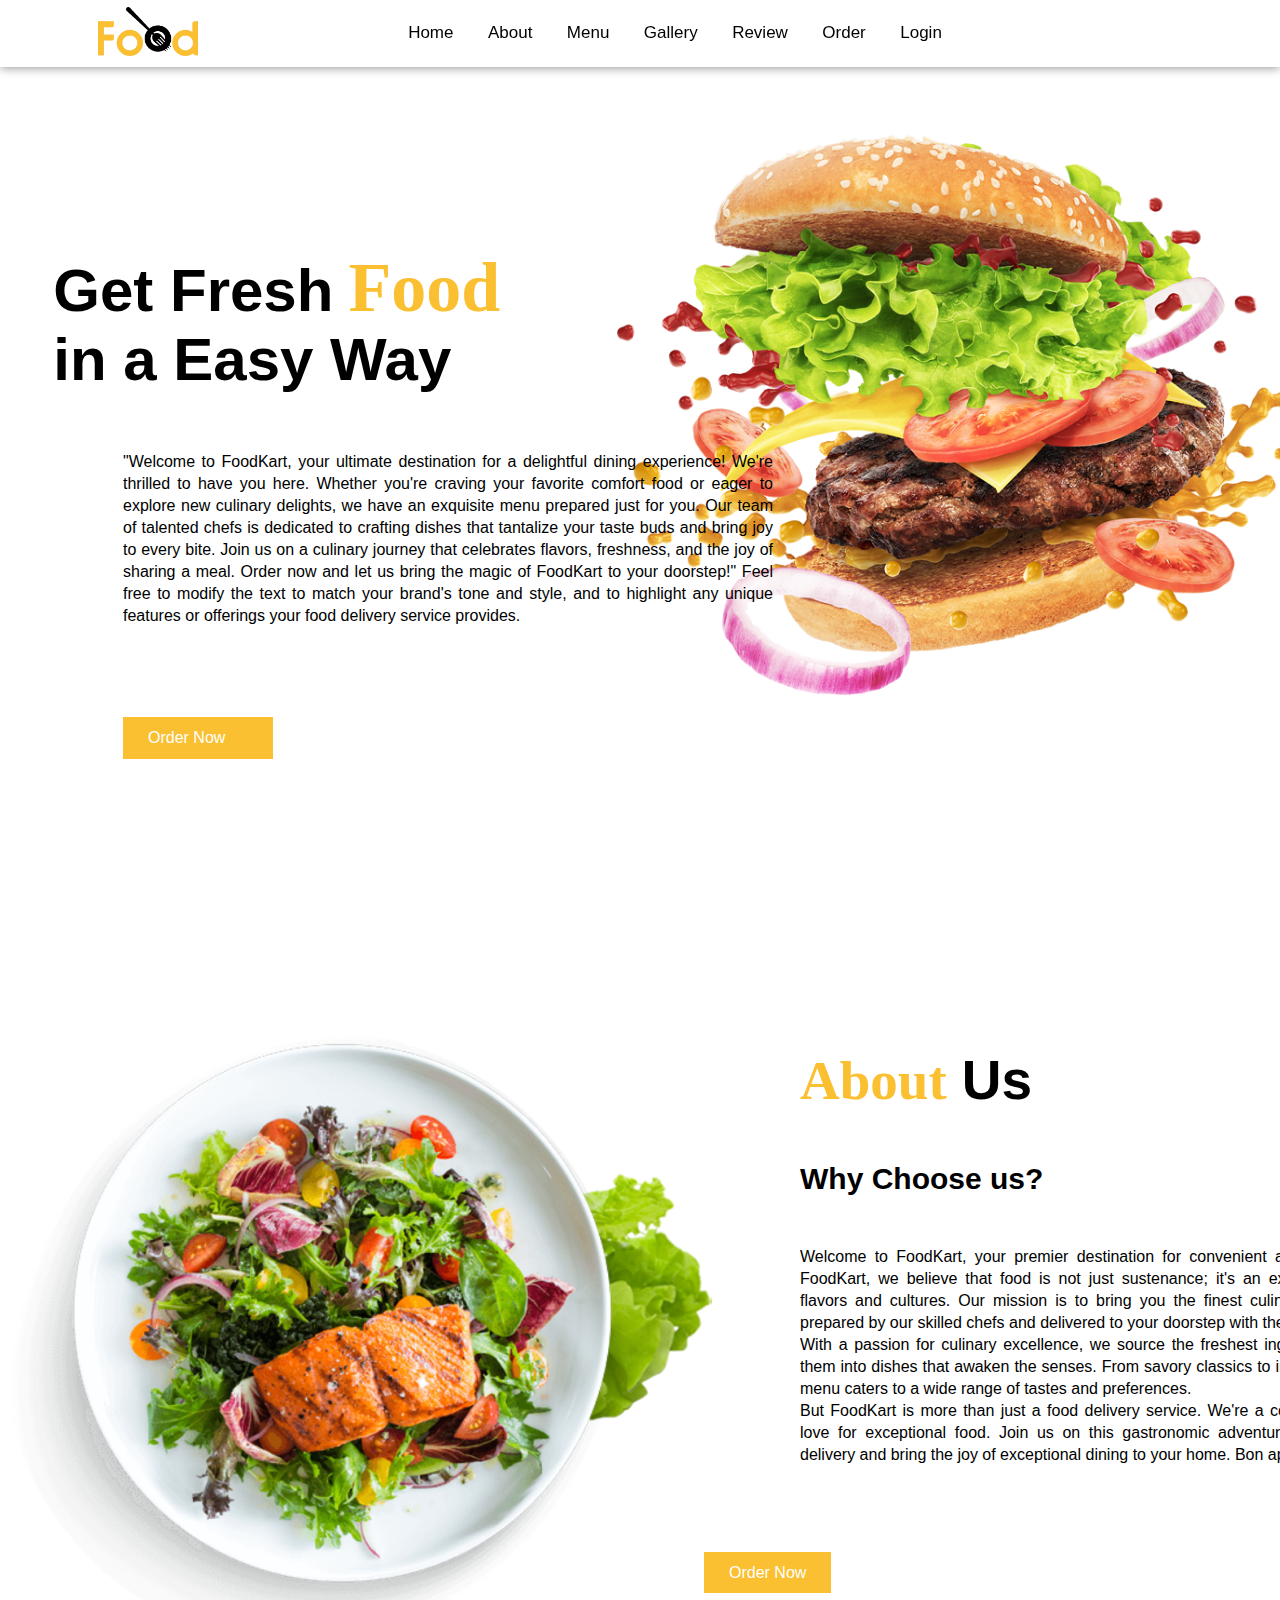
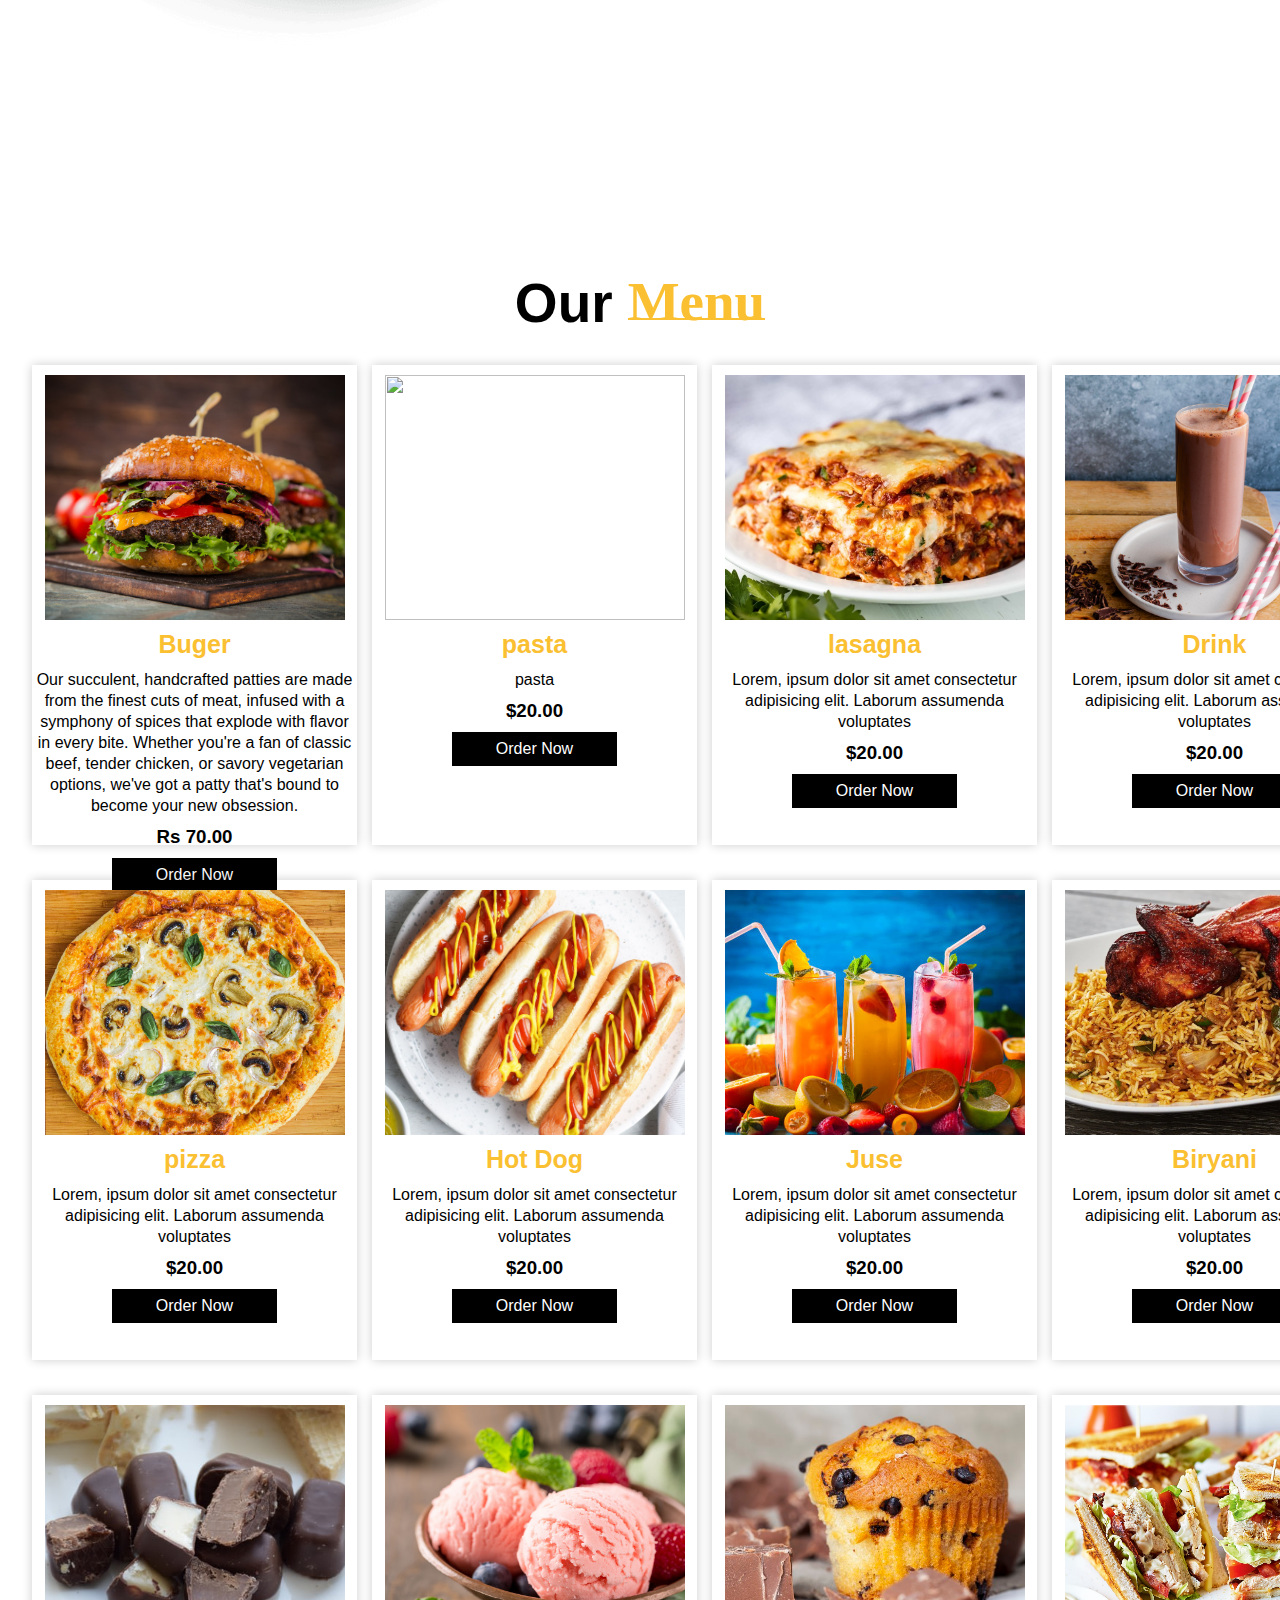
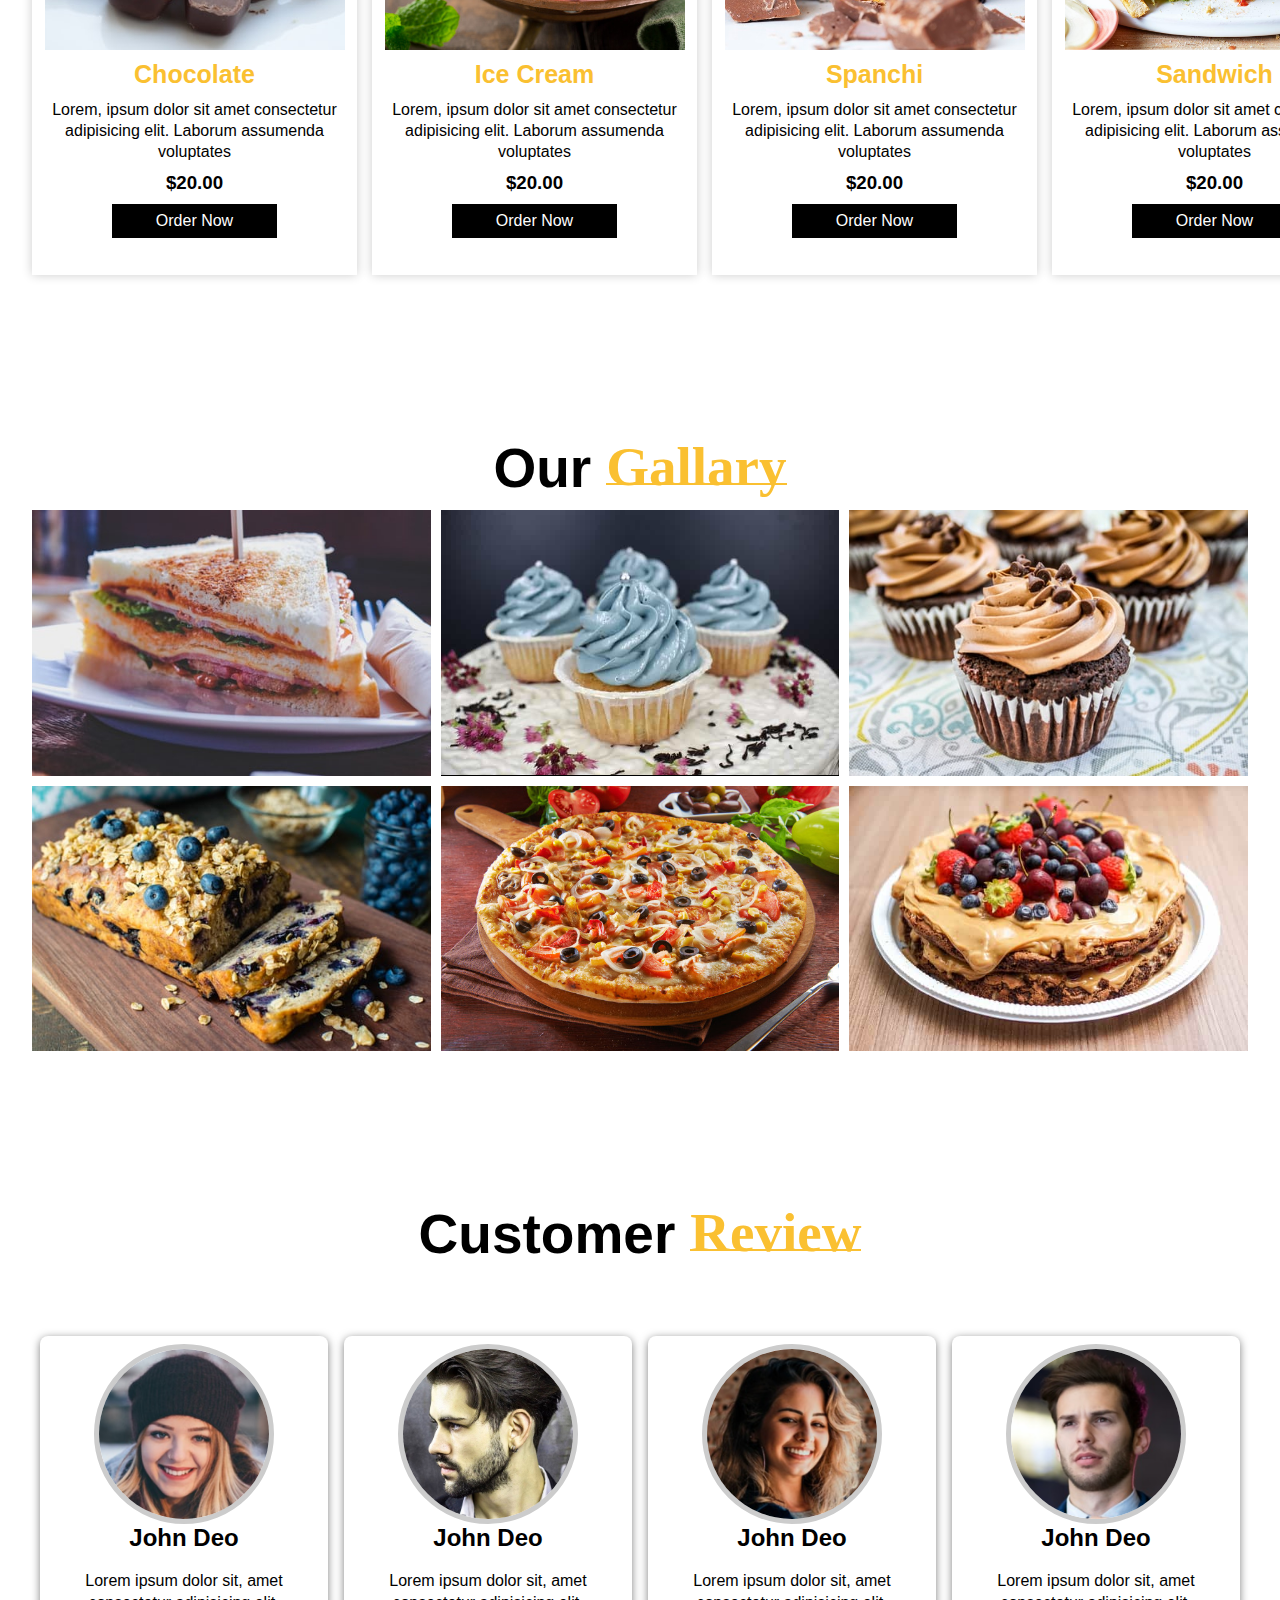
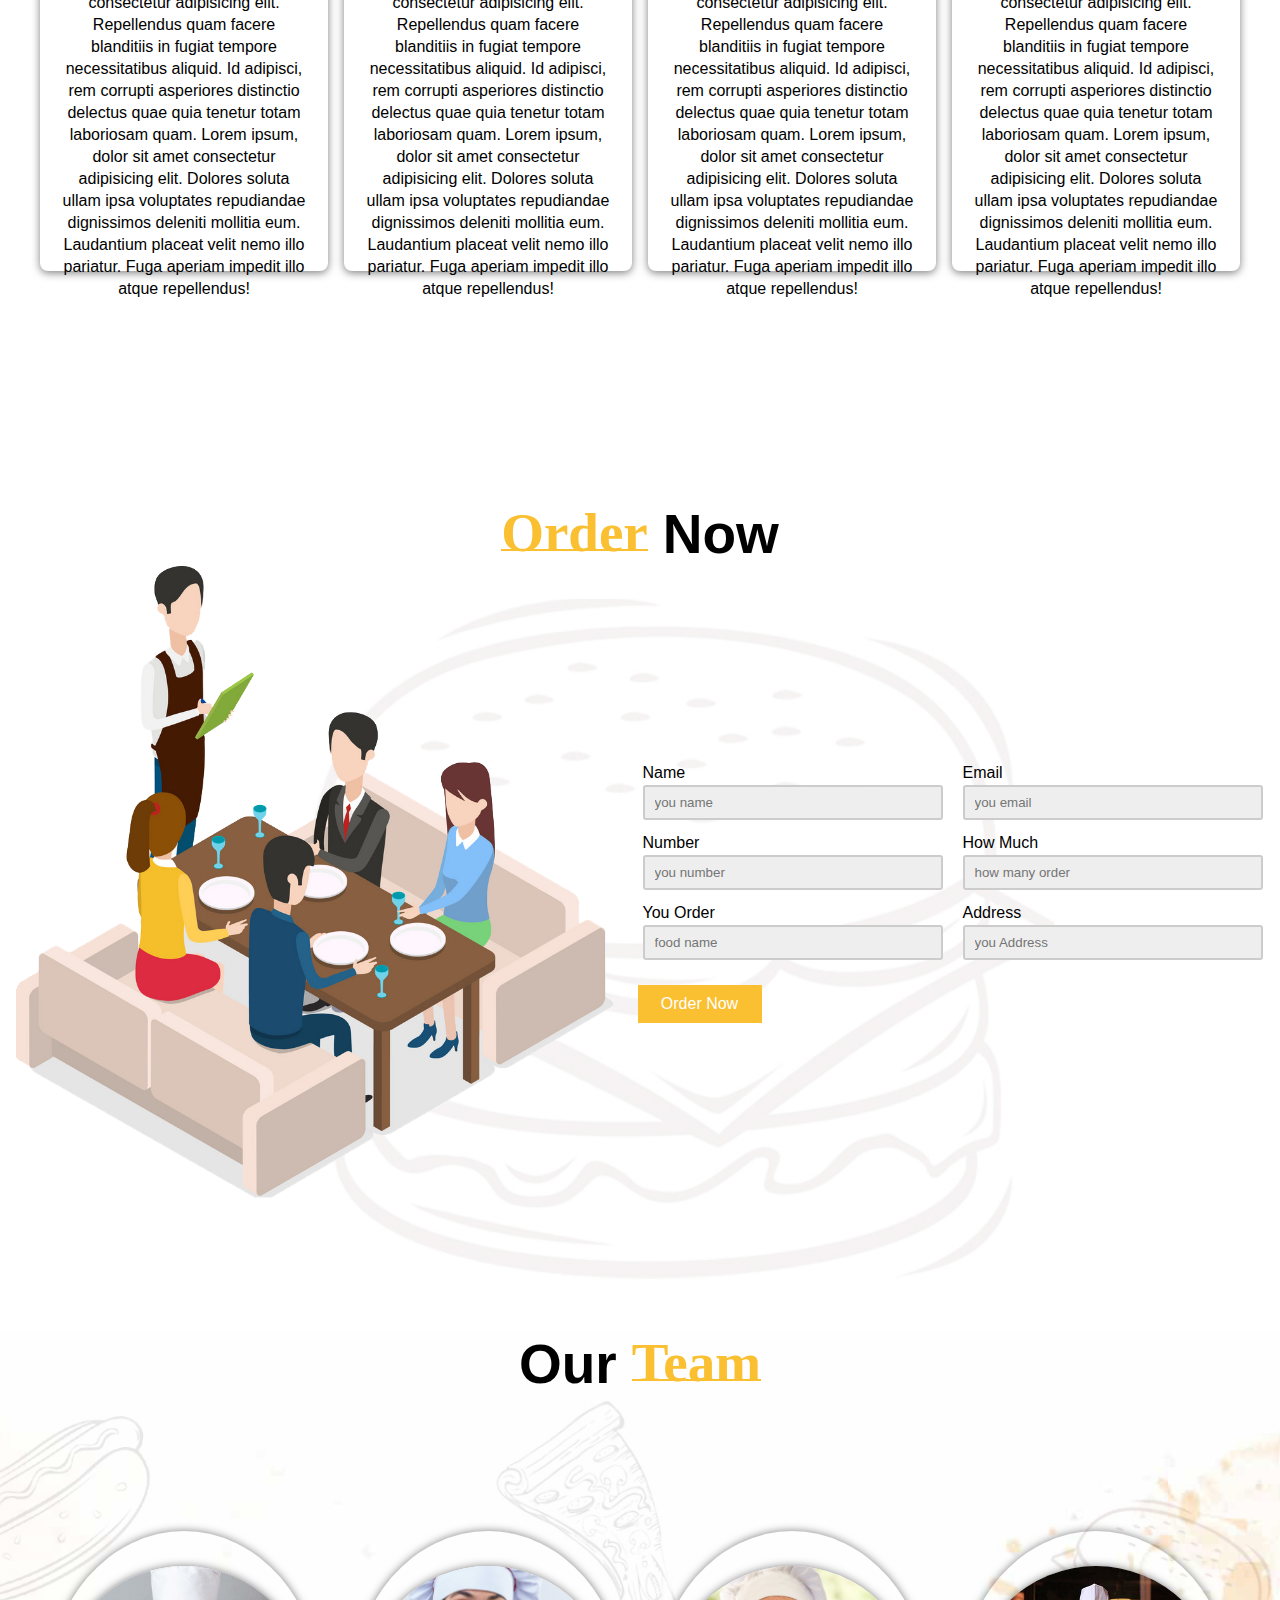
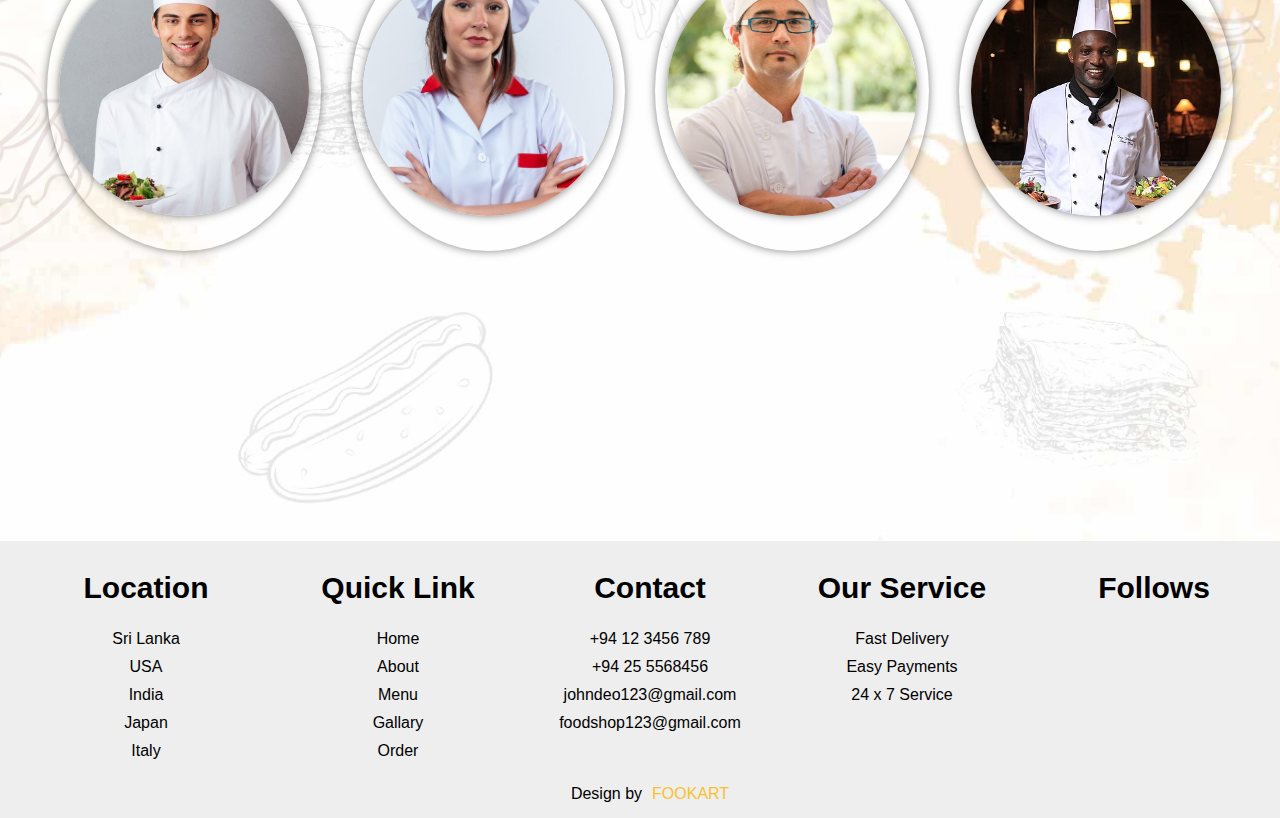
==== commit a79b80b5: "Update index.html" ====
--- a/Food Website/index.html
+++ b/Food Website/index.html
@@ -1,6 +1,6 @@
 <!DOCTYPE html>
 <html lang="en">
-<head>
+<head> 
     <meta charset="UTF-8">
     <meta http-equiv="X-UA-Compatible" content="IE=edge">
     <meta name="viewport" content="width=device-width, initial-scale=1.0">
@@ -21,7 +21,7 @@
                 <li><a href="#Home">Home</a></li>
                 <li><a href="#About">About</a></li>
                 <li><a href="#Menu">Menu</a></li>
-                <li><a href="#Gallary">Gallary</a></li>
+                <li><a href="#Gallary">Gallery</a></li>
                 <li><a href="#Review">Review</a></li>
                 <li><a href="#Order">Order</a></li>
                 <li><a href= "login/login.html">Login</a></li>
@@ -862,4 +862,4 @@
 
     
 </body>
-</html>+</html>
